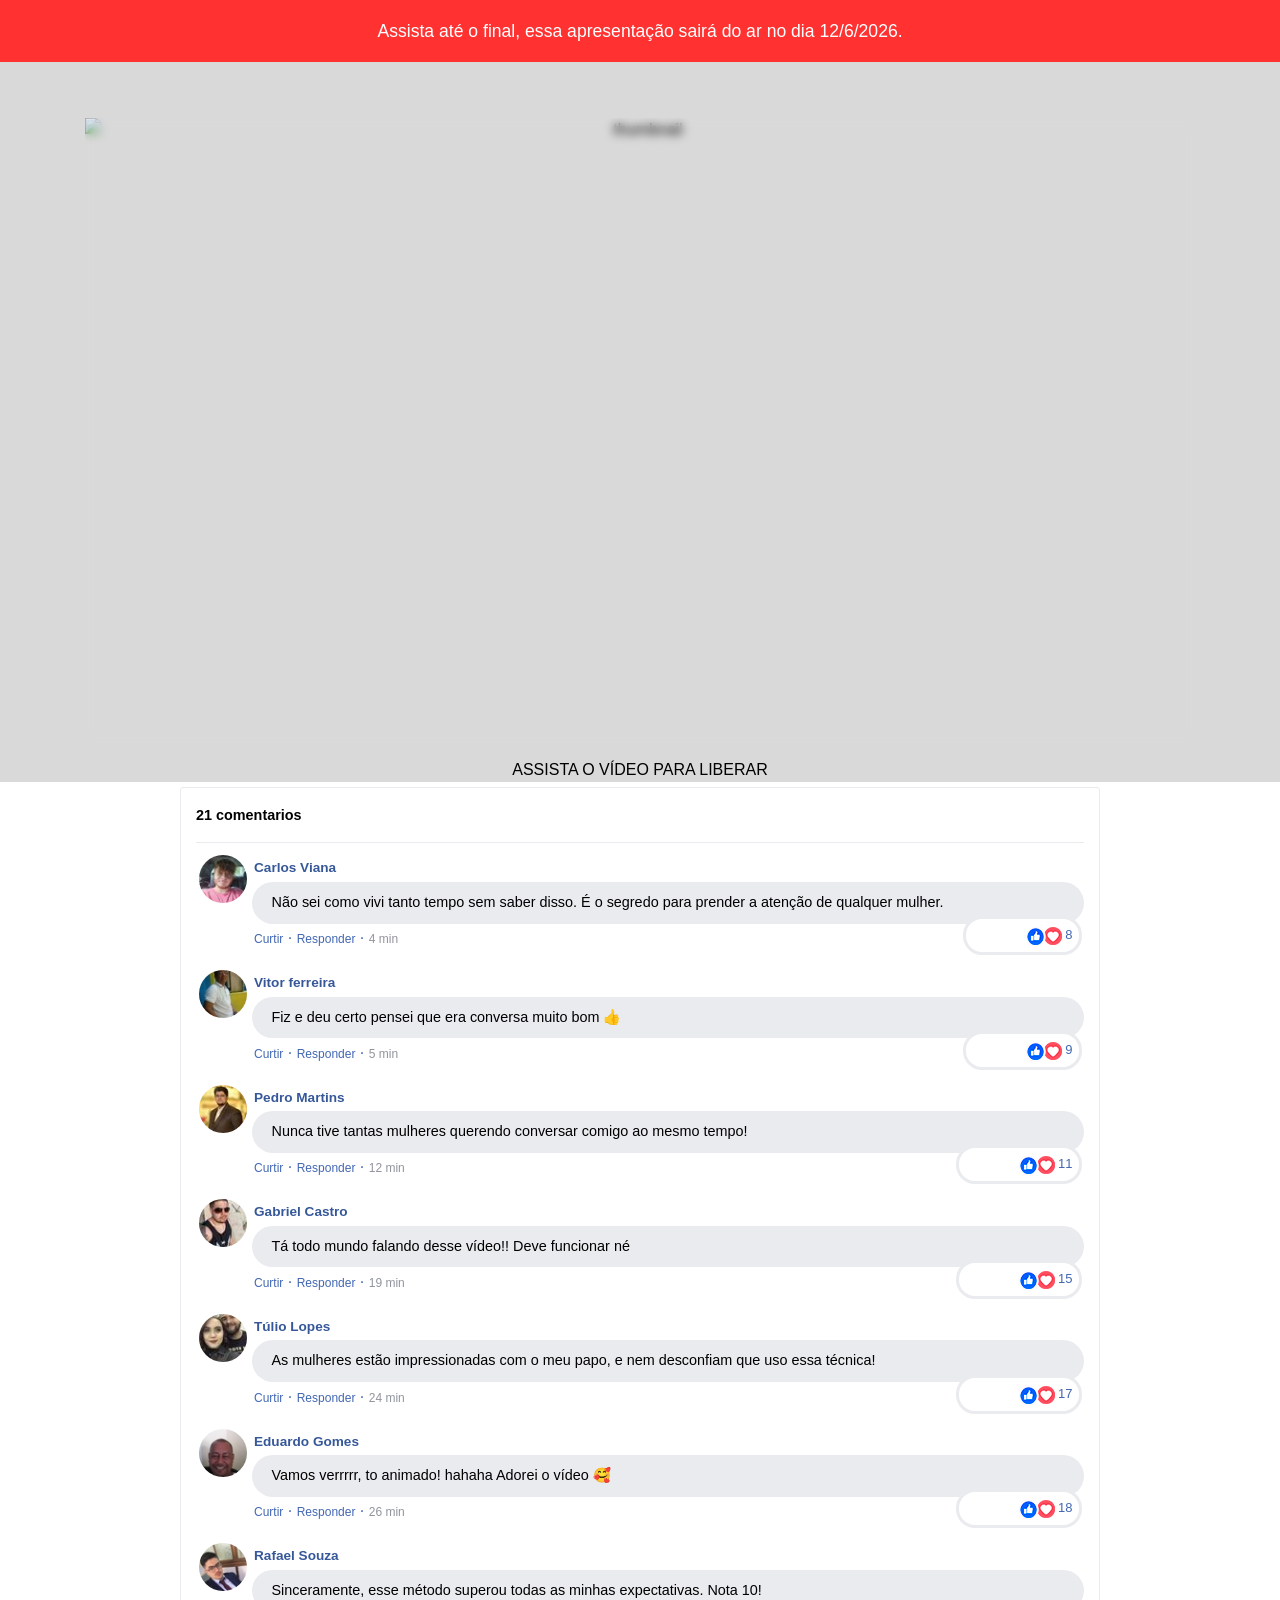
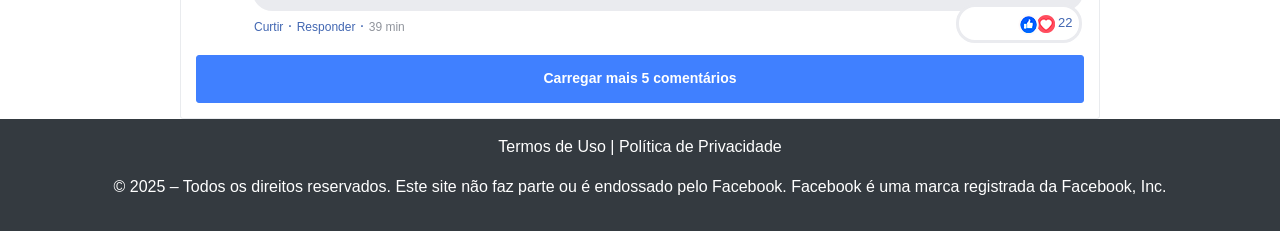
==== gh1/index.html @ 49a134cc "Update index.html" ====
<!DOCTYPE html>
<html lang="pt-br">
  <head>
    
    <meta charset="utf-8">
    <meta name="viewport" content="width=device-width, initial-scale=1, shrink-to-fit=no">

    <link rel="stylesheet" href="https://stackpath.bootstrapcdn.com/bootstrap/4.1.3/css/bootstrap.min.css" integrity="sha384-MCw98/SFnGE8fJT3GXwEOngsV7Zt27NXFoaoApmYm81iuXoPkFOJwJ8ERdknLPMO" crossorigin="anonymous">

    <link rel="preconnect" href="https://fonts.googleapis.com">
    <link rel="preconnect" href="https://fonts.gstatic.com" crossorigin>
    <link href="https://fonts.googleapis.com/css2?family=Cabin:ital,wght@0,400;0,500;0,600;0,700;1,400;1,500;1,600;1,700&family=Dosis:wght@200;300;400;500;600;700;800&family=Oswald:wght@200;300;400;500;600;700&family=Signika:wght@300;400;500;600;700&display=swap" rel="stylesheet">

    <link rel="stylesheet" href="./assets/css/com.css">


<!-- atualiza o topo da pagina -->

<div id="viewer-count" style="background-image: url(2.png); text-align: center; color: white; font-size: 1.1em; padding: 1em;"></div>

<!-- script do topo DA PAGINA QUE FALA QUANDO SAIRA DO AR O VIDEO -->
<script>
  let viewerCount = 400;
  const date = new Date();
  
  function updateViewerCount() {
    document.getElementById("viewer-count").innerHTML =
      "Assista até o final, essa apresentação sairá do ar no dia " + date.toLocaleDateString() + ".";
  }
  
  // Update the viewer count every second
  setInterval(updateViewerCount, 1000);
  
  // Initialize the viewer count on the web page
  updateViewerCount();
</script>

    <!-- Google tag (gtag.js) -->
<script async src="https://www.googletagmanager.com/gtag/js?id=G-9SBSGR91PT"></script>
<script>
  window.dataLayer = window.dataLayer || [];
  function gtag(){dataLayer.push(arguments);}
  gtag('js', new Date());

  gtag('config', 'G-9SBSGR91PT');
</script>
  
<!-- UTMIFY SCRIPT DE UTM -->

<script
  src="https://cdn.utmify.com.br/scripts/utms/latest.js"
  data-utmify-prevent-xcod-sck
  data-utmify-prevent-subids
  async
  defer
></script>

    <!-- Título da Página -->
    <title>Textos que geram Desejos</title>
    
    <style type="text/css">
      header {
        color: black;
        background-image: url("assets/img/bg1.png");
        background-color: rgba(0, 0, 0, 0.6);
        background-position: center;
        background-size: cover;
        background-attachment: fixed;
        background-blend-mode: white;
      }
    </style>
    
<!-- Meta Pixel Code -->
<script>
!function(f,b,e,v,n,t,s)
{if(f.fbq)return;n=f.fbq=function(){n.callMethod?
n.callMethod.apply(n,arguments):n.queue.push(arguments)};
if(!f._fbq)f._fbq=n;n.push=n;n.loaded=!0;n.version='2.0';
n.queue=[];t=b.createElement(e);t.async=!0;
t.src=v;s=b.getElementsByTagName(e)[0];
s.parentNode.insertBefore(t,s)}(window, document,'script',
'https://connect.facebook.net/en_US/fbevents.js');
fbq('init', '100855588085296');
fbq('track', 'PageView');
</script>
<noscript><img height="1" width="1" style="display:none"
src="https://www.facebook.com/tr?id=853072092791218&ev=PageView&noscript=1"
/></noscript>
<!-- End Meta Pixel Code -->

    
  </head>
  <body>
    <!-- altera o tamanho do videos py-6 col-lg-10 -->
    <header class="py-8">
      <div class="container">
        <div class="row justify-content-center">
          <div class="col-lg-12 text-center">
            <!-- Imagem Ultrasecreto -->
            <!-- <img class="img-fluid" src="./assets/img/ultrasecreto.svg">-->
            <p></p>
            <p></p>
            <p></p>

            <!-- IMAGEN DA Headline -->
 <img class="img-fluid" sck="./assets/img/22.png">
<p></p>


            <script>
  // ALTERE O LINK PARA A PÁGINA QUE QUISER MOSTRAR QUANDO O USUÁRIO TENTAR SAIR
  const link = 'https://go.perfectpay.com.br/PU38COP37E?src=saidadapv';

  function setBackRedirect(url) {
    let urlBackRedirect = url;
    urlBackRedirect = urlBackRedirect =
      urlBackRedirect.trim() +
      (urlBackRedirect.indexOf('?') > 0 ? '&' : '?') +
      document.location.search.replace('?', '').toString();

    history.pushState({}, '', location.href);
    history.pushState({}, '', location.href);
    history.pushState({}, '', location.href);

    window.addEventListener('popstate', () => {
      console.log('onpopstate', urlBackRedirect);
      setTimeout(() => {
        location.href = urlBackRedirect;
      }, 1);
    });
  }

  setBackRedirect(link);
</script>
            
            <!--============================================================ CÓDIGO DA VSL ==========================================================================================-->

           <div id="vid_682982cd86d884d05663b736" style="position: relative; width: 100%; padding: 56.25% 0 0;"> <img id="thumb_682982cd86d884d05663b736" src="https://images.converteai.net/a74b87d4-c40b-40d0-90db-c7f5485873a8/players/682982cd86d884d05663b736/thumbnail.jpg" style="position: absolute; top: 0; left: 0; width: 100%; height: 100%; object-fit: cover; display: block;" alt="thumbnail"> <div id="backdrop_682982cd86d884d05663b736" style=" -webkit-backdrop-filter: blur(5px); backdrop-filter: blur(5px); position: absolute; top: 0; height: 100%; width: 100%; "></div> </div> <script type="text/javascript" id="scr_682982cd86d884d05663b736"> var s=document.createElement("script"); s.src="https://scripts.converteai.net/a74b87d4-c40b-40d0-90db-c7f5485873a8/players/682982cd86d884d05663b736/player.js", s.async=!0,document.head.appendChild(s); </script>
            <p></p>


            <!--======= CONTADOR DE PESSOAS ASSISTINDO ALEATORIO ===================================-->

            <div id="buyer-count" style="text-align: center; color: black;"></div>

<script>
  let buyerCount = Math.floor(Math.random() * 400) + 400;
  
  function updateBuyerCount() {
    buyerCount += Math.floor(Math.random() * 3) - 1;
    if (buyerCount < 400) {
      buyerCount = 400;
    }
    if (buyerCount > 800) {
      buyerCount = 800;
    }
    document.getElementById("buyer-count").innerHTML =
      " ASSISTA O VÍDEO PARA LIBERAR";

  }
  
  // Atualize a contagem de compradores a cada segundo
  setInterval(updateBuyerCount, 500);
  
  // Inicialize a contagem de compradores na página
  updateBuyerCount();
</script>


            

            <!-- Botão 1 --
            <div id="cta1" class="mt-4 d-none">
              <a href="https://pay.kiwify.com.br" class="a-btn" style="text-decoration: none;">
                <span class="span-btn">QUERO OBTER ACESSO!</span>
                <span class="span-btn2">(atenção: vagas limitadas)</span>
              </a>
            </div>-->
          </div>
        </div>
      </div>
    </header>


    <section class="comments py-6">
      <div class="container">
        <div class="row justify-content-center">
          <div class="col-lg-10">
            <div class="fb-comments" style="margin-top: 5px;">
              <div class="fb-comments-header">
                <span>21 comentarios</span>
              </div>
              <div class="fb-comments-wrapper" id="2">
                <table class="fb-comments-comment">
                  <tbody>
                    <tr>
                      <td rowspan="3" class="fb-comments-comment-img"><img
                          src="./assets/img/comentarios/h1.jpeg"></td>
                      <td>
                        <font class="fb-comments-comment-name">
                          <name>Carlos Viana</name>
                        </font>
                      </td>
                    </tr>
                    <tr>
                      <td class="fb-comments-comment-text">Não sei como vivi tanto tempo sem saber disso. É o segredo para prender a atenção de qualquer mulher.</td>
                    </tr>
                    <tr>
                      <td class="fb-comments-comment-actions">
                        <like>Curtir</like>
                        ·
                        <reply>Responder</reply>
                        ·
                        <likes><img src="./assets/img/comentarios/like.png" alt="Curtir Azul">8</likes>
                        
                        <date>4 min</date>
                      </td>
                    </tr>
                  </tbody>
                </table>
              </div>
              <div class="fb-comments-wrapper" id="3">
                <table class="fb-comments-comment">
                  <tbody>
                    <tr>
                      <td rowspan="3" class="fb-comments-comment-img"><img
                          src="./assets/img/comentarios/h2.jpeg"></td>
                      <td>
                        <font class="fb-comments-comment-name">
                          <name>Vitor ferreira</name>
                        </font>
                      </td>
                    </tr>
                    <tr>
                      <td class="fb-comments-comment-text">Fiz e deu certo pensei que era conversa muito bom 👍</td>
                    </tr>
                    <tr>
                      <td class="fb-comments-comment-actions">
                        <like>Curtir</like>
                        ·
                        <reply>Responder</reply>
                        ·
                        <likes><img src="./assets/img/comentarios/like.png" alt="Curtir Azul">9</likes>
                        
                        <date>5 min</date>
                      </td>
                    </tr>
                  </tbody>
                </table>
              </div>
              <div class="fb-comments-wrapper" id="4">
                <table class="fb-comments-comment">
                  <tbody>
                    <tr>
                      <td rowspan="3" class="fb-comments-comment-img"><img
                          src="./assets/img/comentarios/h3.jpeg"></td>
                      <td>
                        <font class="fb-comments-comment-name">
                          <name>Pedro Martins</name>
                        </font>
                      </td>
                    </tr>
                    <tr>
                      <td class="fb-comments-comment-text">Nunca tive tantas mulheres querendo conversar comigo ao mesmo tempo!</td>
                    </tr>
                    <tr>
                      <td class="fb-comments-comment-actions">
                        <like>Curtir</like>
                        ·
                        <reply>Responder</reply>
                        ·
                        <likes><img src="./assets/img/comentarios/like.png" alt="Curtir Azul">11</likes>
                        
                        <date>12 min</date>
                      </td>
                    </tr>
                  </tbody>
                </table>
              </div>
              <div class="fb-comments-wrapper" id="5">
                <table class="fb-comments-comment">
                  <tbody>
                    <tr>
                      <td rowspan="3" class="fb-comments-comment-img"><img
                          src="./assets/img/comentarios/h4.jpeg"></td>
                      <td>
                        <font class="fb-comments-comment-name">
                          <name>Gabriel Castro</name>
                        </font>
                      </td>
                    </tr>
                    <tr>
                      <td class="fb-comments-comment-text">Tá todo mundo falando desse vídeo!! Deve funcionar né</td>
                    </tr>
                    <tr>
                      <td class="fb-comments-comment-actions">
                        <like>Curtir</like>
                        ·
                        <reply>Responder</reply>
                        ·
                        <likes><img src="./assets/img/comentarios/like.png" alt="Curtir Azul">15</likes>
                        
                        <date>19 min</date>
                      </td>
                    </tr>
                  </tbody>
                </table>
              </div>
              <div class="fb-comments-wrapper" id="6">
                <table class="fb-comments-comment">
                  <tbody>
                    <tr>
                      <td rowspan="3" class="fb-comments-comment-img"><img
                          src="./assets/img/comentarios/h5.jpeg"></td>
                      <td>
                        <font class="fb-comments-comment-name">
                          <name>Túlio Lopes</name>
                        </font>
                      </td>
                    </tr>
                    <tr>
                      <td class="fb-comments-comment-text">As mulheres estão impressionadas com o meu papo, e nem desconfiam que uso essa técnica!</td>
                    </tr>
                    <tr>
                      <td class="fb-comments-comment-actions">
                        <like>Curtir</like>
                        ·
                        <reply>Responder</reply>
                        ·
                        <likes><img src="./assets/img/comentarios/like.png" alt="Curtir Azul">17</likes>
                        
                        <date>24 min</date>
                      </td>
                    </tr>
                  </tbody>
                </table>
              </div>
              <div class="fb-comments-wrapper" id="7">
                <table class="fb-comments-comment">
                  <tbody>
                    <tr>
                      <td rowspan="3" class="fb-comments-comment-img"><img
                          src="./assets/img/comentarios/h6.jpeg"></td>
                      <td>
                        <font class="fb-comments-comment-name">
                          <name>Eduardo Gomes</name>
                        </font>
                      </td>
                    </tr>
                    <tr>
                      <td class="fb-comments-comment-text">Vamos verrrrr, to animado! hahaha Adorei o vídeo 🥰</td>
                    </tr>
                    <tr>
                      <td class="fb-comments-comment-actions">
                        <like>Curtir</like>
                        ·
                        <reply>Responder</reply>
                        ·
                        <likes><img src="./assets/img/comentarios/like.png" alt="Curtir Azul">18</likes>
                        
                        <date>26 min</date>
                      </td>
                    </tr>
                  </tbody>
                </table>
              </div>
              <div class="fb-comments-wrapper" id="9">
                <table class="fb-comments-comment">
                  <tbody>
                    <tr>
                      <td rowspan="3" class="fb-comments-comment-img"><img
                          src="./assets/img/comentarios/h7.jpeg">
                      </td>
                      <td>
                        <font class="fb-comments-comment-name">
                          <name>Rafael Souza</name>
                        </font>
                      </td>
                    </tr>
                    <tr>
                      <td class="fb-comments-comment-text">
Sinceramente, esse método superou todas as minhas expectativas. Nota 10!</td>
                    </tr>
                    <tr>
                      <td class="fb-comments-comment-actions">
                        <like>Curtir</like>
                        ·
                        <reply>Responder</reply>
                        ·
                        <likes><img src="./assets/img/comentarios/like.png" alt="Curtir Azul">22</likes>
                        
                        <date>39 min</date>
                      </td>
                    </tr>
                  </tbody>
                </table>
              </div>
              <button class="fb-comments-loadmore" onclick="javascript:loadMore();">Carregar mais 5 comentários</button>
              <div style="display:none" id="more">
                <div class="fb-comments-wrapper">
                  <table class="fb-comments-comment" id="10">
                    <tbody>
                      <tr>
                        <td rowspan="3" class="fb-comments-comment-img"><img
                            src="./assets/img/comentarios/h8.jpeg">
                        </td>
                        <td>
                          <font class="fb-comments-comment-name">
                            <name>Walter Rodrigues</name>
                          </font>
                        </td>
                      </tr>
                      <tr>
                        <td class="fb-comments-comment-text">Testei e aprovei! parece mágica 😍😍😍</td>
                      </tr>
                      <tr>
                        <td class="fb-comments-comment-actions">
                          <like>Curtir</like>
                          ·
                          <reply>Responder</reply>
                          ·
                          <likes><img src="./assets/img/comentarios/like.png" alt="Curtir Azul">41</likes>
                          
                          <date>1 h</date>
                        </td>
                      </tr>
                    </tbody>
                  </table>
                </div>
                <div class="fb-comments-wrapper" id="11">
                  <table class="fb-comments-comment">
                    <tbody>
                      <tr>
                        <td rowspan="3" class="fb-comments-comment-img"><img
                            src="./assets/img/comentarios/h9.jpeg">
                        </td>
                        <td>
                          <font class="fb-comments-comment-name">
                            <name>Dr.Daniel Souza</name>
                          </font>
                        </td>
                      </tr>
                      <tr>
                        <td class="fb-comments-comment-text">Achei fácil de aplicar, e os resultados vieram na hora. Recomendo para todos! 💓</td>
                      </tr>
                      <tr>
                        <td class="fb-comments-comment-actions">
                          <like>Curtir</like>
                          ·
                          <reply>Responder</reply>
                          ·
                          <likes><img src="./assets/img/comentarios/like.png" alt="Curtir Azul">40</likes>
                          
                          <date>1 h</date>
                        </td>
                      </tr>
                    </tbody>
                  </table>
                </div>
                <div class="fb-comments-wrapper" id="12">
                  <table class="fb-comments-comment">
                    <tbody>
                      <tr>
                        <td rowspan="3" class="fb-comments-comment-img"><img
                            src="./assets/img/comentarios/h10.jpeg">
                        </td>
                        <td>
                          <font class="fb-comments-comment-name">
                            <name>Ricardo Costa</name>
                          </font>
                        </td>
                      </tr>
                      <tr>
                        <td class="fb-comments-comment-text">Já testei outros métodos, mas nenhum chegou perto desse resultado. </td>
                      </tr>
                      <tr>
                        <td class="fb-comments-comment-actions">
                          <like>Curtir</like>
                          ·
                          <reply>Responder</reply>
                          ·
                          <likes><img src="./assets/img/comentarios/like.png" alt="Curtir Azul">47</likes>
                          
                          <date>1 h</date>
                        </td>
                      </tr>
                    </tbody>
                  </table>
                </div>
                <div class="fb-comments-wrapper" id="13">
                  <table class="fb-comments-comment">
                    <tbody>
                      <tr>
                        <td rowspan="3" class="fb-comments-comment-img"><img
                            src="./assets/img/comentarios/h11.jpg"></td>
                        <td>
                          <font class="fb-comments-comment-name">
                            <name>Leonardo Dias</name>
                          </font>
                        </td>
                      </tr>
                      <tr>
                        <td class="fb-comments-comment-text">Até as mulheres mais difíceis estão respondendo na hora. Sensacional, estou muito feliz.</td>
                      </tr>
                      <tr>
                        <td class="fb-comments-comment-actions">
                          <like>Curtir</like>
                          ·
                          <reply>Responder</reply>
                          ·
                          <likes><img src="./assets/img/comentarios/like.png" alt="Curtir Azul">50</likes>
                          
                          <date>1 h</date>
                        </td>
                      </tr>
                    </tbody>
                  </table>
                </div>
                <div class="fb-comments-wrapper">
                  <table class="fb-comments-comment" id="14">
                    <tbody>
                      <tr>
                        <td rowspan="3" class="fb-comments-comment-img"><img
                            src="./assets/img/comentarios/h12.jpg">
                        </td>
                        <td>
                          <font class="fb-comments-comment-name">
                            <name>Rogério Correia</name>
                          </font>
                        </td>
                      </tr>
                      <tr>
                        <td class="fb-comments-comment-text">ainda bem que vi o video até o final me ajudou muito</td>
                      </tr>
                      <tr>
                        <td class="fb-comments-comment-actions">
                          <like>Curtir</like>
                          ·
                          <reply>Responder</reply>
                          ·
                          <likes><img src="./assets/img/comentarios/like.png" alt="Curtir Azul">66</likes>
                          
                          <date>1 h</date>
                        </td>
                      </tr>
                    </tbody>
                  </table>
                </div>
              </div>
            </div>
            <!-- Botão 2 -->
            <div id="cta2" class="mt-4 d-none">
              <a href="https://pay.kiwify.com.br" class="a-btn" style="text-decoration: none;">
                <span class="span-btn">QUERO OBTER ACESSO!</span>
                <span class="span-btn2">(atenção: vagas limitadas)</span>
              </a>
            </div>
          </div>
        </div>
      </div>
    </section>

    <footer class="bg-dark py-3 text-center">
      <div class="text-white"><a href="index.html" class="text-white">Termos de Uso</a1> | <a href="index.html" class="text-white">Política de Privacidade</a1></div>
      <p></p>
        <div style="color: white; text-justify: center;">
  <p style="text-align: center; font-weight: lighter;">© 2025 – Todos os direitos reservados. Este site não faz parte ou é endossado pelo Facebook. Facebook é uma marca registrada da Facebook, Inc.</p>
<p></p>

          
<!--
<div style="color: white; text-justify: center;">
  <p style="text-align: center; font-weight: lighter;">Os resultados a serem obtidos com a aplicação das técnicas descritas nessa página variam de pessoa para pessoa.</p>
<p></p>
<div style="color: white; text-justify: center;">
  <p style="text-align: center; font-weight: lighter;">Não reivindicamos ou declaramos que ao usar o método, você terá resultados imediatos ou garantidos. Os depoimentos mostrados são de pessoas reais e vão variar com base no seu esforço e no conhecimento adquirido.</p>
    </footer>
    -->
   <!--<script>
  function userHasVisited() {
    var hasVisited = localStorage.getItem('visited');
    if (hasVisited) {
      document.getElementById("cta1").classList.remove("d-none");
      document.getElementById("cta2").classList.remove("d-none");
    } else {
      setTimeout(() => {document.getElementById("cta1").classList.remove("d-none"); document.getElementById("cta2").classList.remove("d-none")}, 9999735000); // temporização da Call to Action (em milissegundos)
      localStorage.setItem('visited', 'true');
    }
  }
  userHasVisited();
</script>-->

    <script src="https://code.jquery.com/jquery-3.3.1.slim.min.js" integrity="sha384-q8i/X+965DzO0rT7abK41JStQIAqVgRVzpbzo5smXKp4YfRvH+8abtTE1Pi6jizo" crossorigin="anonymous"></script>
    <script src="https://cdnjs.cloudflare.com/ajax/libs/popper.js/1.14.3/umd/popper.min.js" integrity="sha384-ZMP7rVo3mIykV+2+9J3UJ46jBk0WLaUAdn689aCwoqbBJiSnjAK/l8WvCWPIPm49" crossorigin="anonymous"></script>
    <script src="https://stackpath.bootstrapcdn.com/bootstrap/4.1.3/js/bootstrap.min.js" integrity="sha384-ChfqqxuZUCnJSK3+MXmPNIyE6ZbWh2IMqE241rYiqJxyMiZ6OW/JmZQ5stwEULTy" crossorigin="anonymous"></script>
    <script src="./assets/js/com.js"></script>
  </body>
</html>
---- gh1/assets/css/com.css ----
@media (max-width: 768px) {
  .video-player {
    width: 100%;
    background: 0 0;
  }
  .video-player iframe {
    width: 100%;
    height: 100%;
    top: 0;
    margin: auto;
  }
  #frame {
    width: 100%;
    height: 100%;
    top: 0;
    margin: auto;
  }
}

* {
  font-family: helvetica, arial, sans-serif;
}

body {
  font-size: 16px;
}

.fb-comments {
  border: 1px solid #e9ebee;
  border-radius: 3px;
  padding: 0 15px;
  padding-bottom: 15px;
  margin: auto;
  position: relative;
  color: #4267b2;
}

.fb-comments-header {
  padding: 15px 0;
  border-bottom: 1px solid #e9ebee;
}

.fb-comments-header span {
  color: #000;
  font-weight: 700;
  font-size: 0.9em;
}

.fb-comments-comment {
  border: none;
  padding: 0;
  margin: 10px 0;
  width: 100%;
}

.fb-comments-reply-wrapper {
  margin-left: 60px;
  border-left: 1px dotted #e9ebee;
  padding-left: 5px;
}

tr,
td {
  border: none;
  margin: 0;
}

td {
  padding: 2.5px;
}

tr {
  padding: 2.5px 0;
}

.fb-comments-comment-img {
  vertical-align: top;
  width: 48px;
  padding-right: 5px;
}

.fb-comments-comment-img img {
  max-width: 48px;
  border-radius: 25px;
}

.fb-comments-comment-name {
  font-size: 0.85em;
}

.fb-comments-comment-name name {
  color: #365899;
  text-decoration: none;
  font-weight: 700;
  cursor: pointer;
  cursor: hand;
}

.fb-comments-comment-name name:hover {
  text-decoration: underline;
}

.fb-comments-comment-name occupation {
  color: #90949c;
}

.fb-comments-comment-text {
  font-size: 0.9em;
  color: #000;
  border-radius: 21px;
  background-color: #eaebef;
  padding: 10px 20px;
}

.fb-comments-comment-actions like,
.fb-comments-comment-actions reply {
  font-size: 0.75em;
  color: #4267b2;
  text-decoration: none;
  cursor: pointer;
  cursor: hand;
}

.fb-comments-comment-actions like.liked {
  color: #90949c;
}

.fb-comments-comment-actions like:hover,
.fb-comments-comment-actions reply:hover {
  text-decoration: underline;
}

.fb-comments-comment-actions likes {
  font-size: 13px;
  background: url(https://cloudcode.site/likes.png);
  background-repeat: no-repeat;
  padding-left: 43px;
  padding-right: 6px;
  padding-top: 3px;
  padding-bottom: 2px;
  margin-top: -10px;
  float: right;
  background-color: #fff;
  border: solid #eaebef;
  border-radius: 19px;
}

.fb-comments-comment-actions date {
  font-size: 0.75em;
  color: #90949c;
  text-decoration: none;
  cursor: pointer;
  cursor: hand;
}

.fb-comments-comment-actions date:hover {
  text-decoration: underline;
}

.fb-comments-loadmore {
  background: #4080ff;
  border: 1px solid #4080ff;
  border-radius: 3px;
  box-sizing: border-box;
  color: #fff;
  font-size: 14px;
  padding: 0.875em;
  text-shadow: none;
  width: 100%;
  font-weight: 700;
  cursor: hand;
  cursor: pointer;
}

.fb-reply-input {
  border: 1px solid lightgrey;
  border-radius: 3px;
  width: 100%;
  padding: 5px 7.5px;
  font-size: 0.75em;
  color: #000;
  outline: none;
}

.fb-reply-input:hover,
.fb-reply-button:hover {
  outline: none;
}

.fb-reply-button {
  background: #4080ff;
  border: 1px solid #4080ff;
  border-radius: 3px;
  box-sizing: border-box;
  color: #fff;
  font-size: 0.75em;
  padding: 5px 7.5px;
  text-shadow: none;
  width: 100%;
  font-weight: 700;
  cursor: hand;
  cursor: pointer;
  outline: none;
}

.bbtn {
  width: 100%;
  max-width: 449px;
}

@media (max-width: 768px) {
  .video-player {
    margin-top: 0 !important;
  }
}

.a-btn {
      text-decoration: none;
      -webkit-font-smoothing: antialiased;
      margin: 0;
      border: 0; 
      font: inherit; 
      vertical-align: baseline;
      color: #2e82bc; 
      outline: 0; 
      line-height: 1; 
      text-align: center; 
      position:relative!important; display: inline-block!important;
      border-style: solid; 
      width: 100%; padding-left: 0!important; padding-right: 0!important; 
      margin-bottom: 10px; 
      padding: 22px 44px; border-color: #ff5535; border-width: 0px; 
      border-radius: 6px; 
      background: linear-gradient(to bottom, #ff6600 0%, #ff5535 100%); 
      box-shadow: 0px 1px 1px 0px rgba(0,0,0,0.5); 
      text-decoration: none!important;
    }
    .span-btn {
      text-decoration: none;
      -webkit-font-smoothing: antialiased; 
      text-align: center;
      margin: 0; 
      border: 0; 
      font: inherit;
      vertical-align: baseline;
      display: block; 
      position: relative; 
      z-index: 1; 
      padding: 0 15px; 
      white-space: normal; 
      font-size: 25px;
      color: #ffffff; 
      font-family: Oswald; 
      font-weight: bold; 
      text-shadow: #000000 0px 1px 0px;
      text-decoration: none;
    }
    .span-btn2 {
      -webkit-font-smoothing: antialiased; 
      text-align: center;
      padding: 0; border: 0;
      font: inherit; 
      vertical-align: baseline; 
      display: block; 
      position: relative;
      z-index: 1; 
      margin: .2em 0 -.5em; 
      font-size: 15px; 
      color: #f5e051; 
      font-family: Cabin; 
      font-weight: bold; 
      font-style: italic;
      text-shadow: #000000 0px 1px 0px;
    }
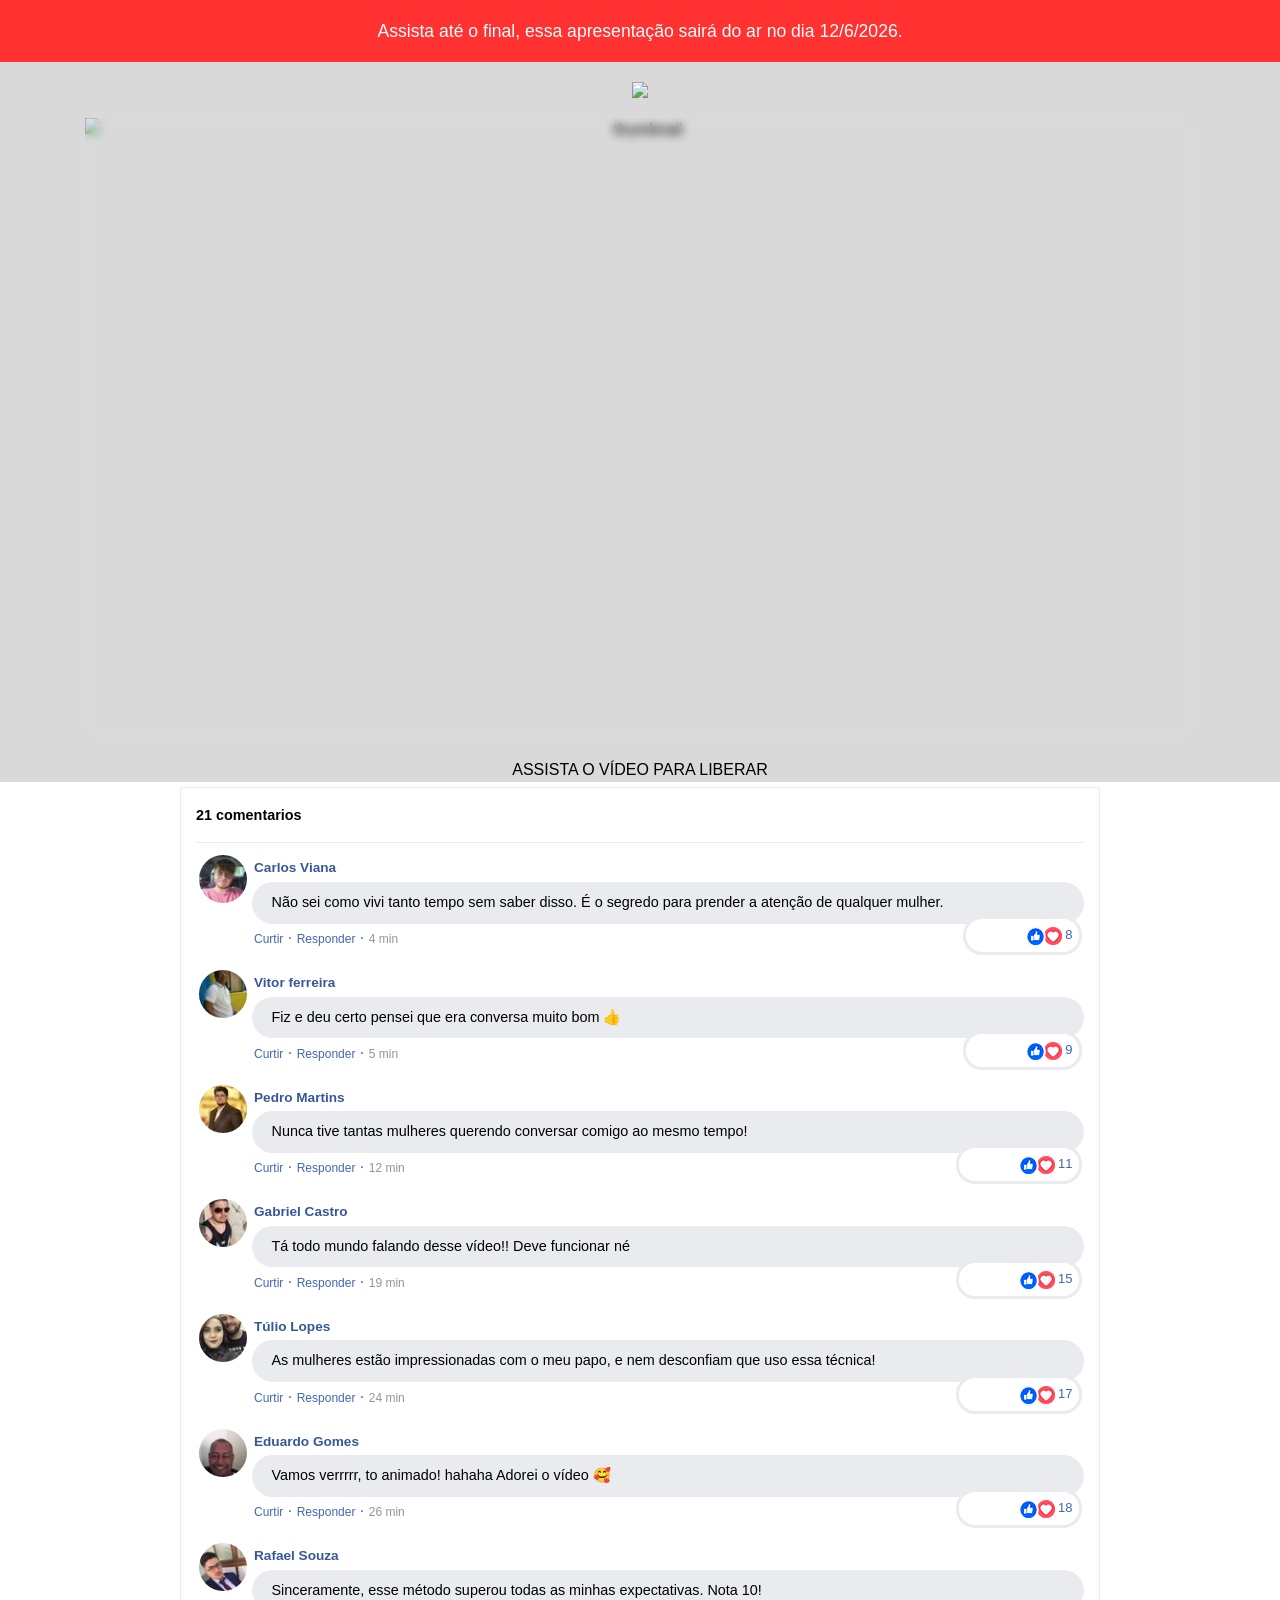
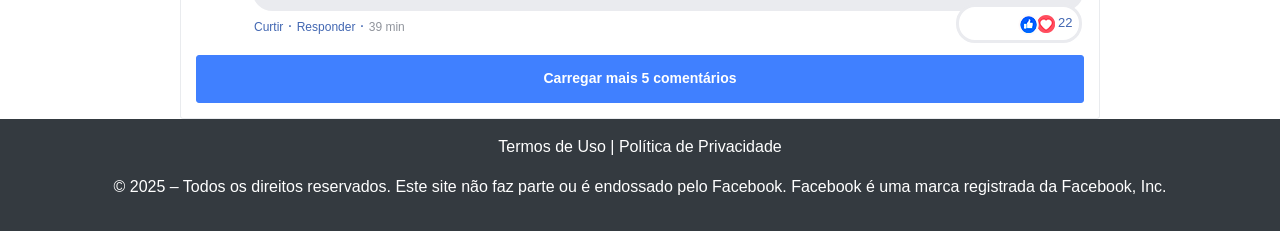
==== commit 920d863d: "Update index.html" ====
--- a/gh1/index.html
+++ b/gh1/index.html
@@ -103,7 +103,7 @@
             <p></p>
 
             <!-- IMAGEN DA Headline -->
- <img class="img-fluid" sck="./assets/img/22.png">
+ <img class="img-fluid" src="./gh1/assets/img/22.png">
 <p></p>
 
 
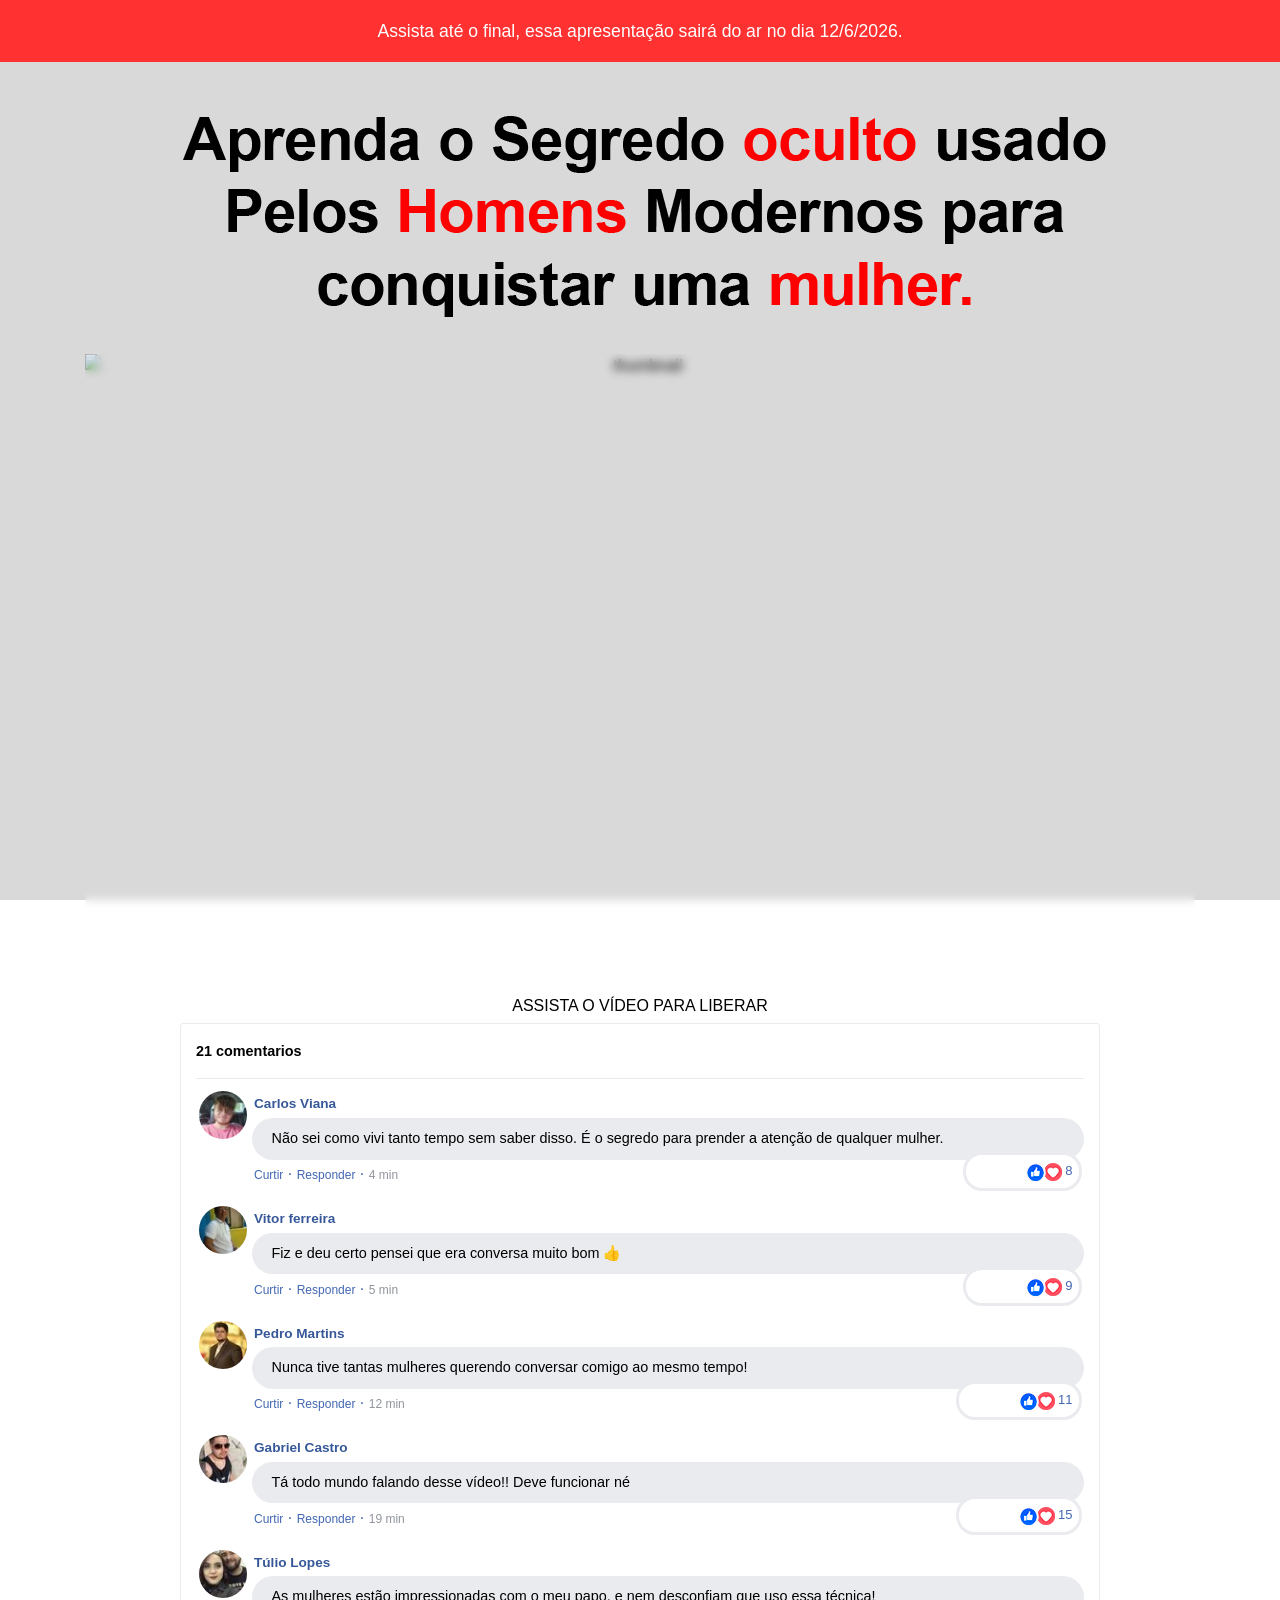
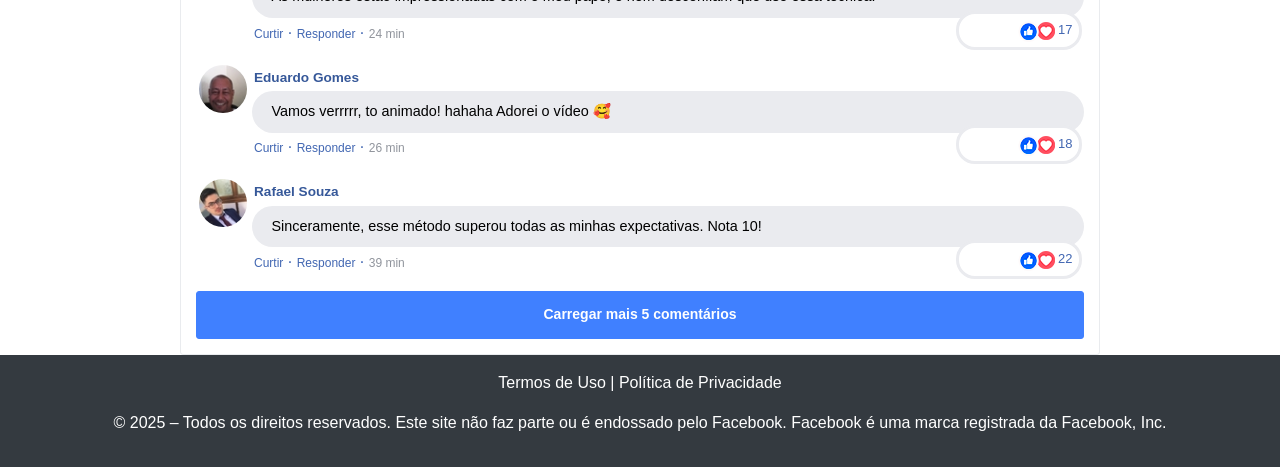
==== commit c566fc94: "Update index.html" ====
--- a/gh1/index.html
+++ b/gh1/index.html
@@ -103,7 +103,7 @@
             <p></p>
 
             <!-- IMAGEN DA Headline -->
- <img class="img-fluid" src="./gh1/assets/img/22.png">
+ <img class="img" src="./assets/img/22.png">
 <p></p>
 
 
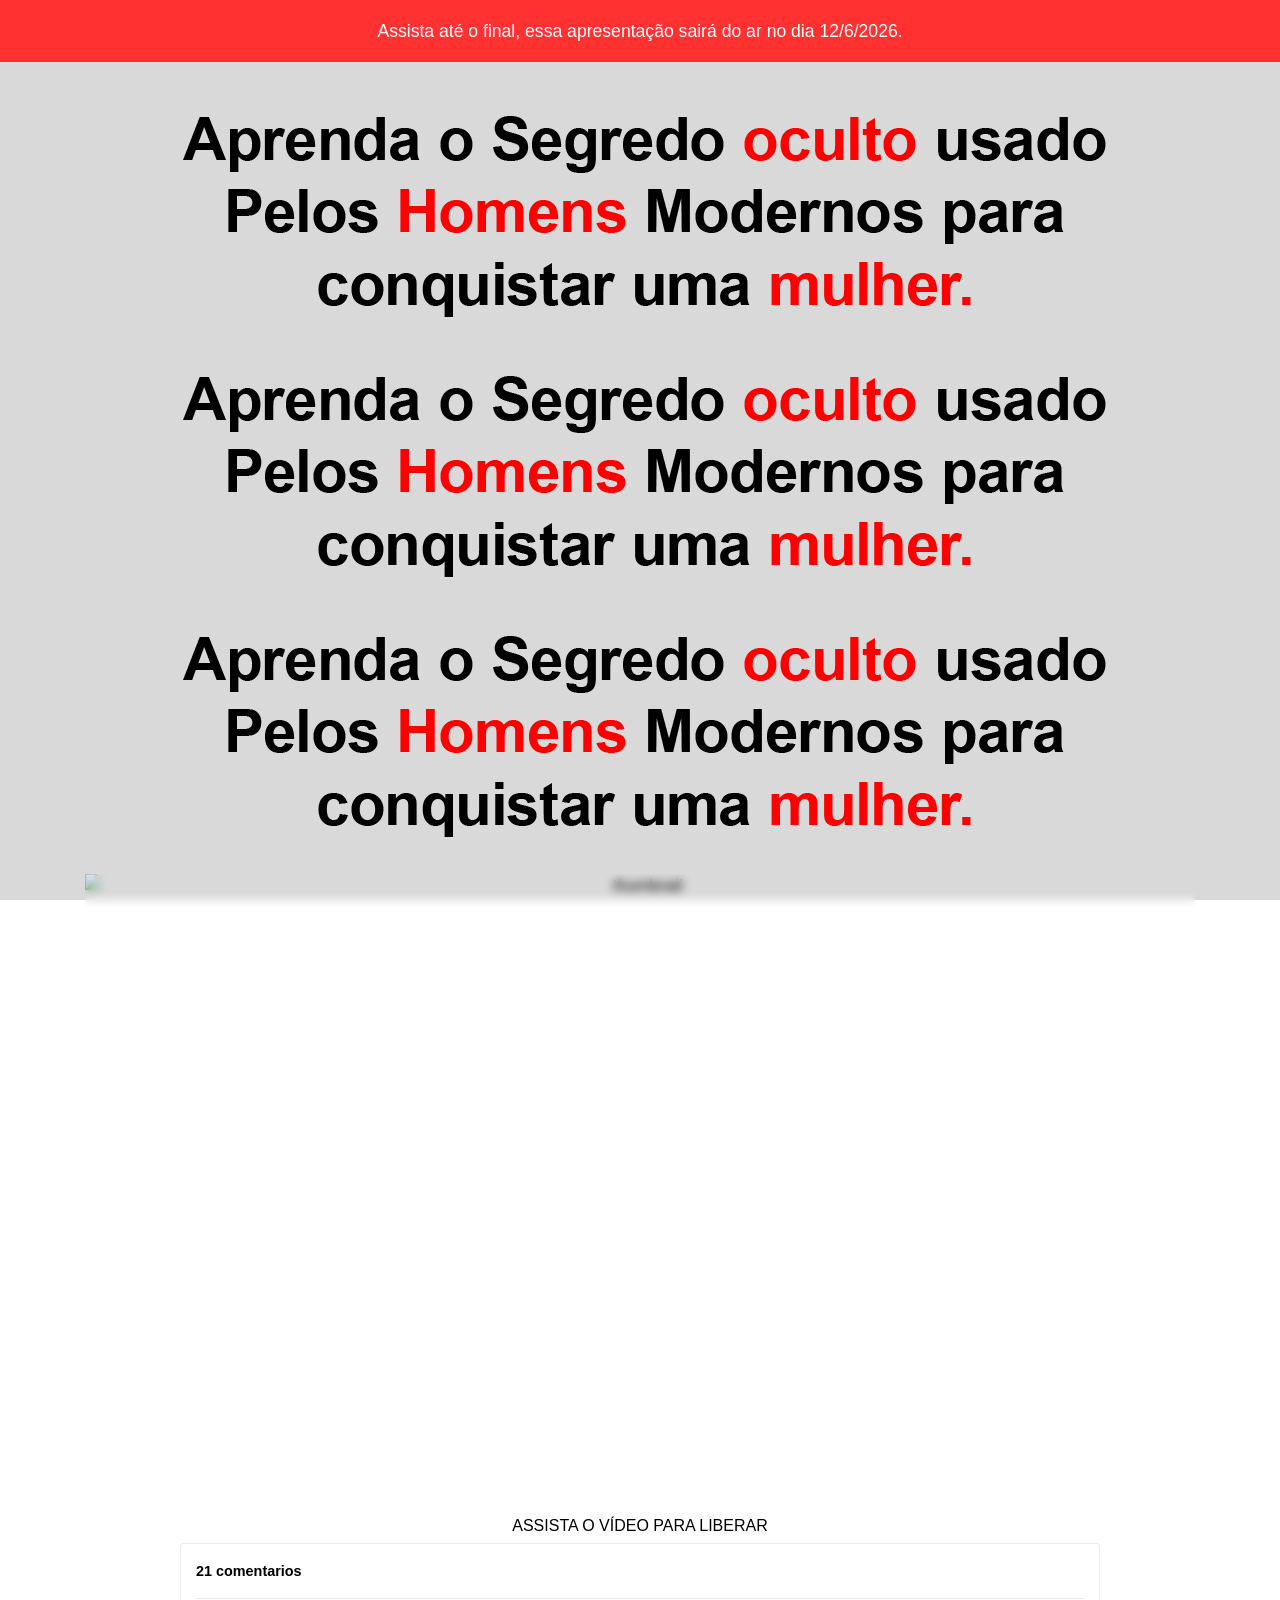
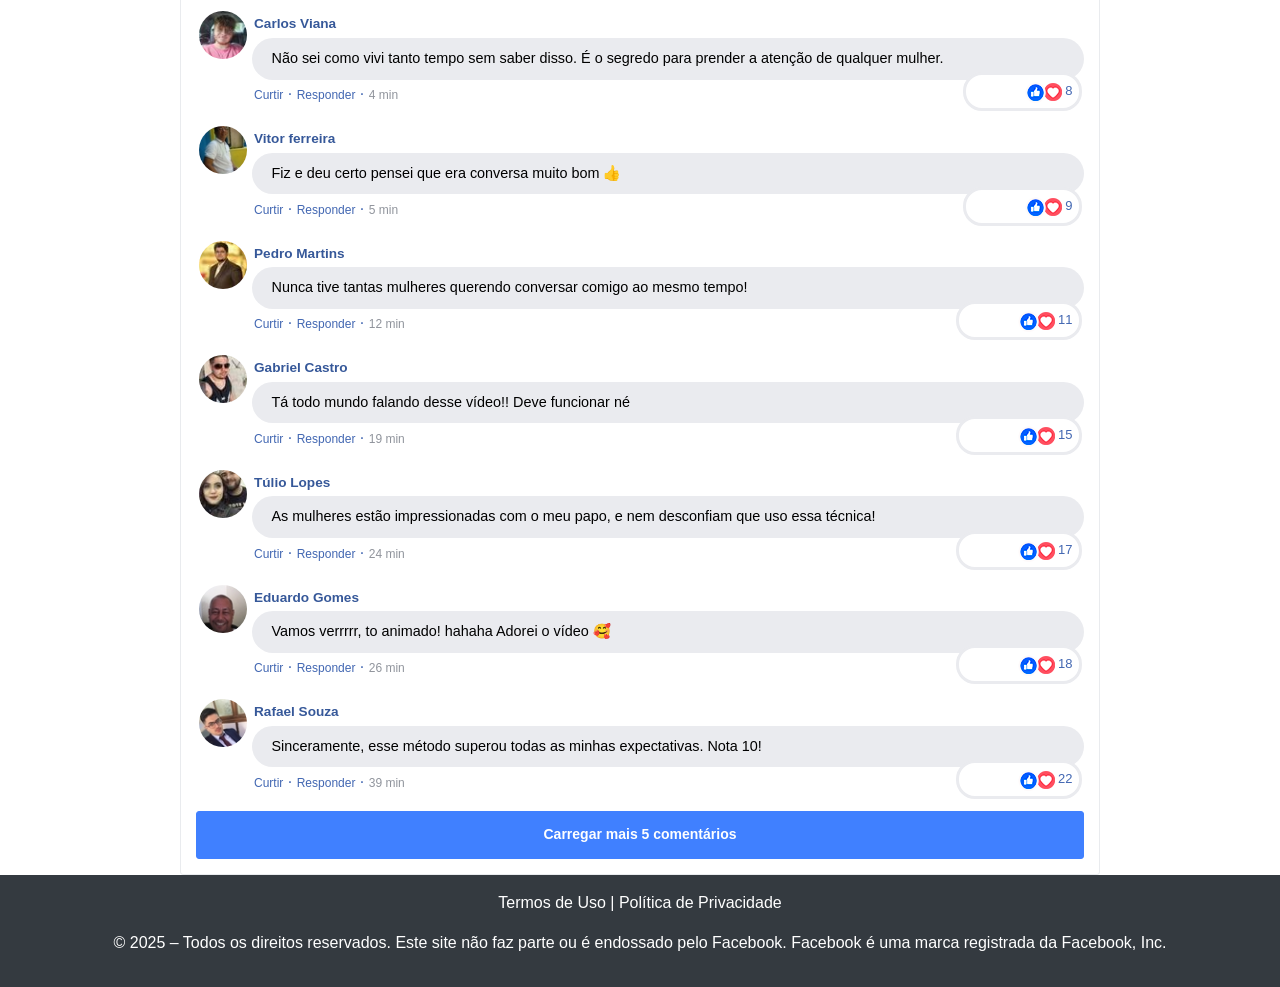
==== commit 59643d90: "Update index.html" ====
--- a/gh1/index.html
+++ b/gh1/index.html
@@ -103,7 +103,11 @@
             <p></p>
 
             <!-- IMAGEN DA Headline -->
- <img class="img" src="./assets/img/22.png">
+ <img class="img" src="/gh1/assets/img/22.png" alt="Headline">
+            <img class="img" src="https://walterbits.github.io/textosquegeramdesejos.site/gh1/assets/img/22.png" alt="Headline">
+<img class="img" src="https://walterbits.github.io/textosquegeramdesejos.site/gh1/assets/img/22.png" alt="Headline">
+
+            
 <p></p>
 
 
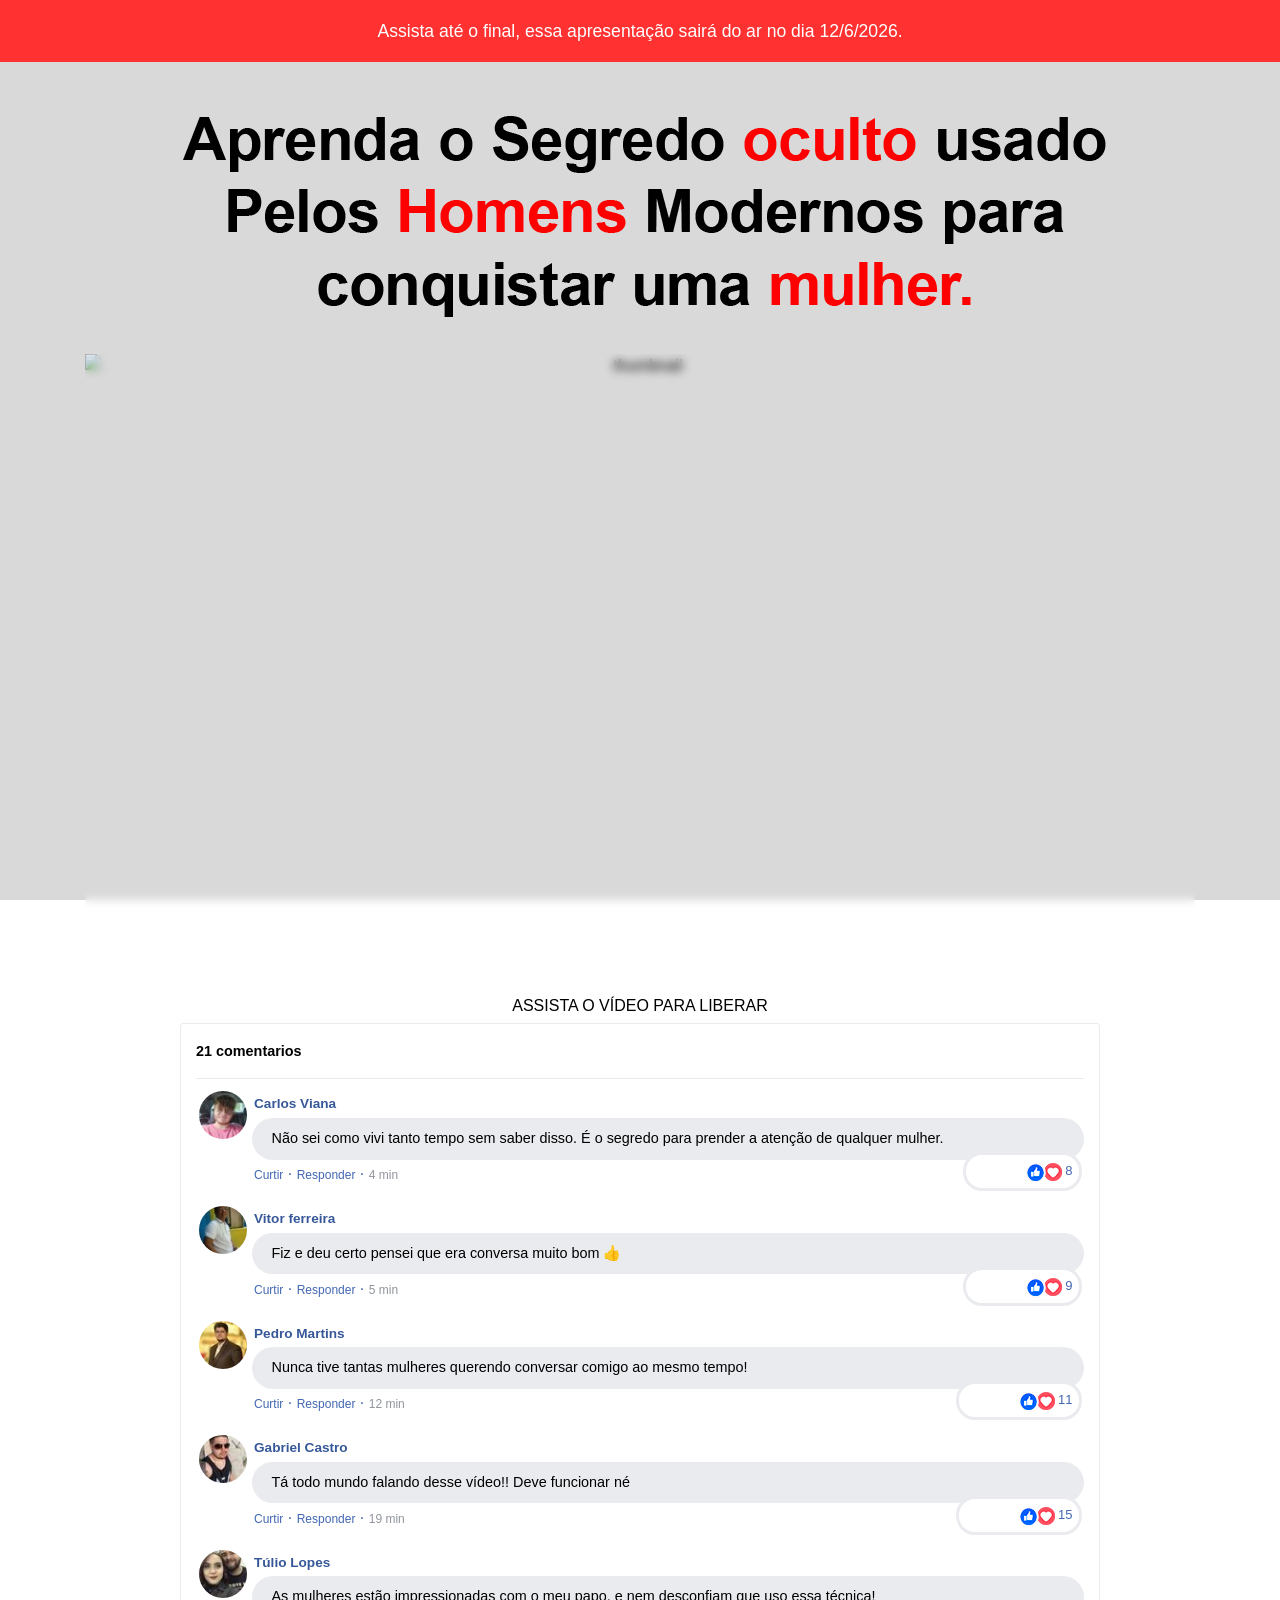
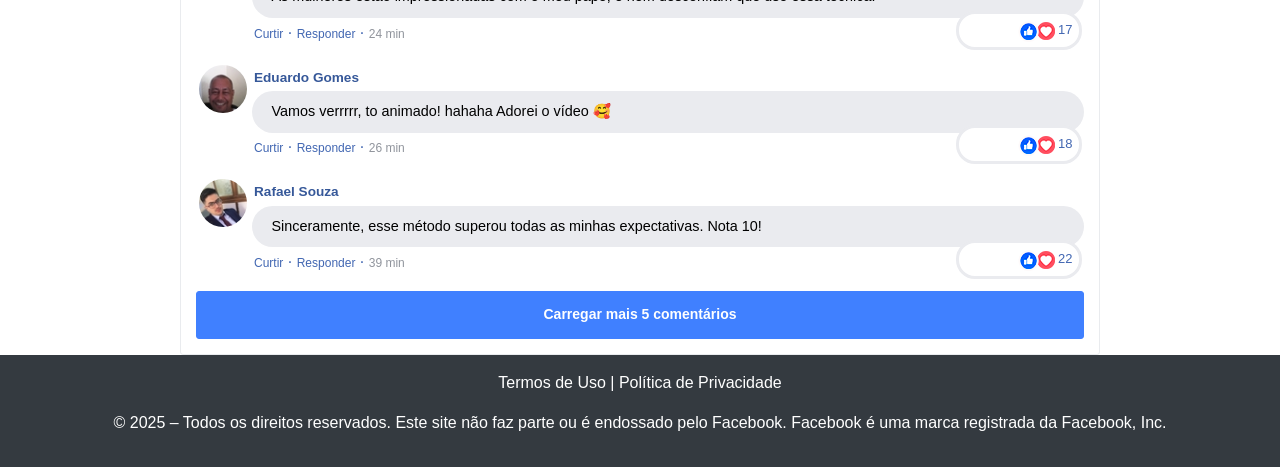
==== commit 8961dedb: "Update index.html" ====
--- a/gh1/index.html
+++ b/gh1/index.html
@@ -104,10 +104,6 @@
 
             <!-- IMAGEN DA Headline -->
  <img class="img" src="/gh1/assets/img/22.png" alt="Headline">
-            <img class="img" src="https://walterbits.github.io/textosquegeramdesejos.site/gh1/assets/img/22.png" alt="Headline">
-<img class="img" src="https://walterbits.github.io/textosquegeramdesejos.site/gh1/assets/img/22.png" alt="Headline">
-
-            
 <p></p>
 
 
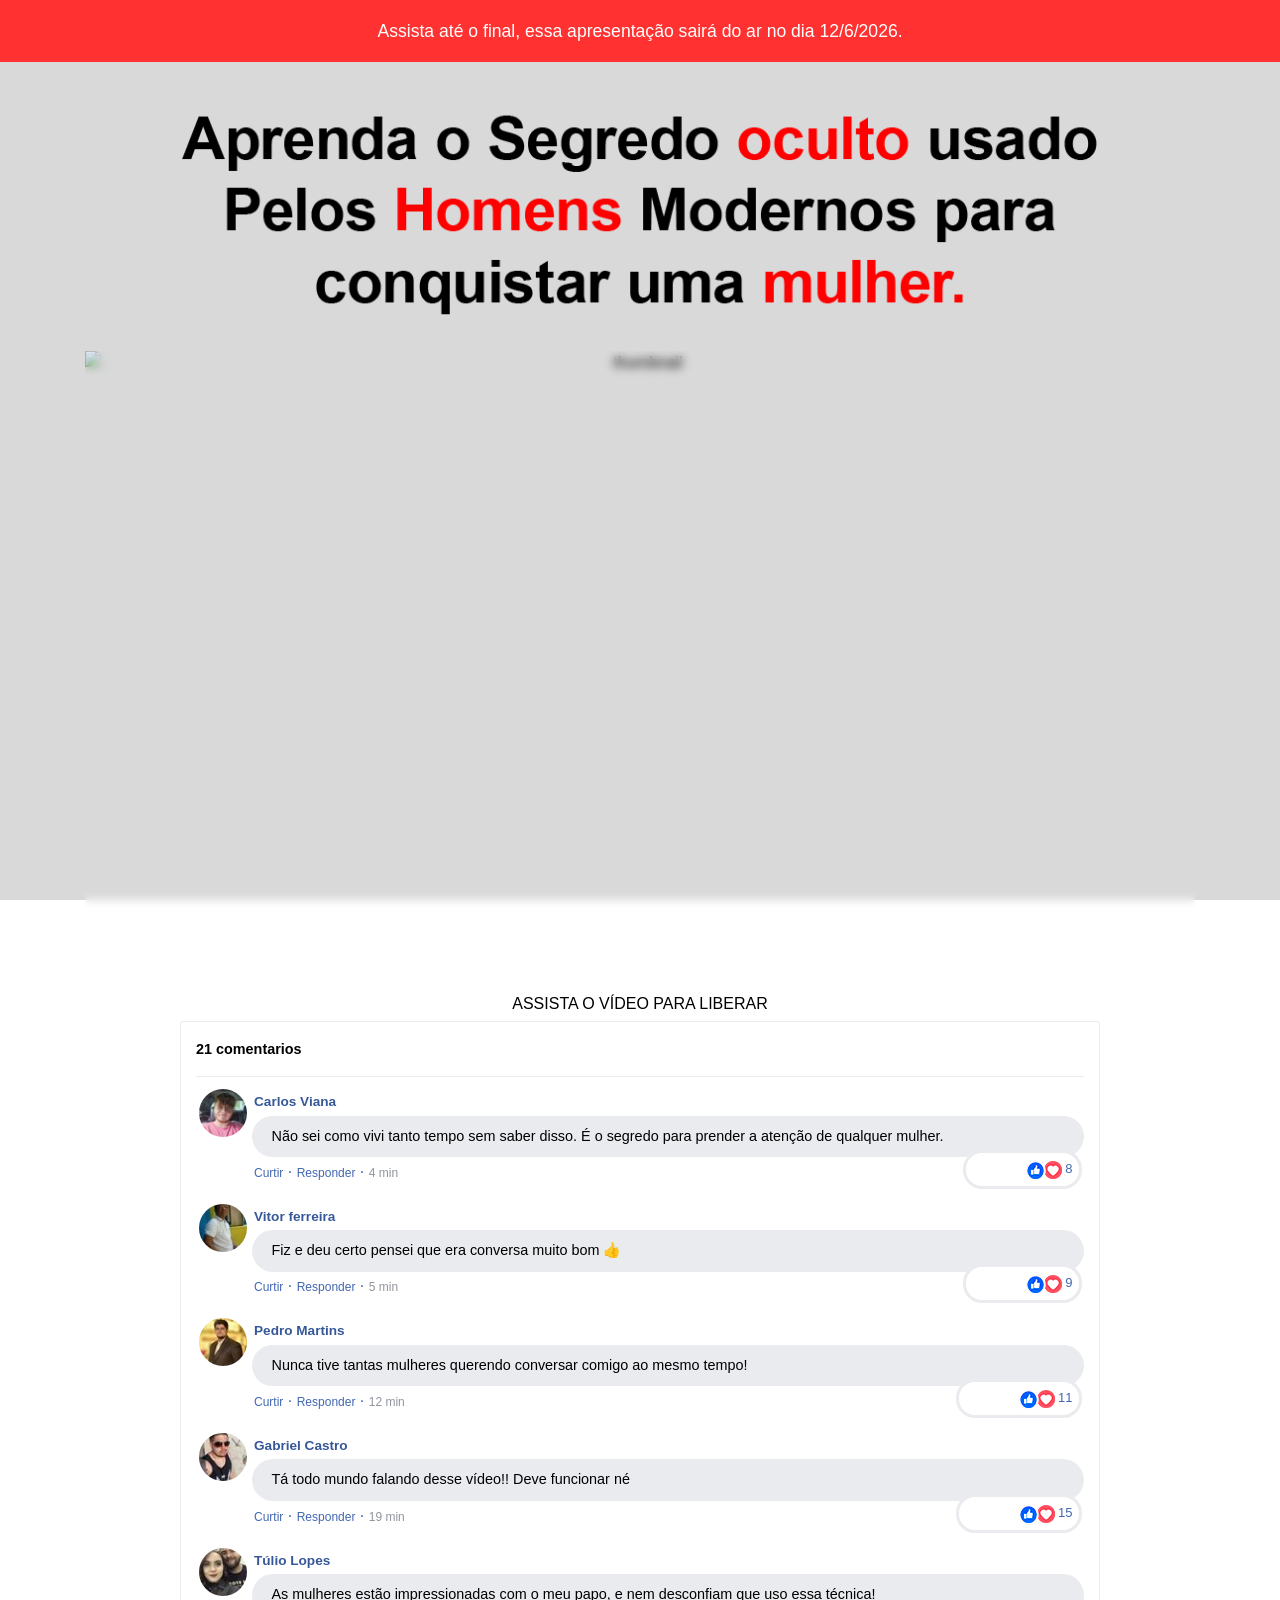
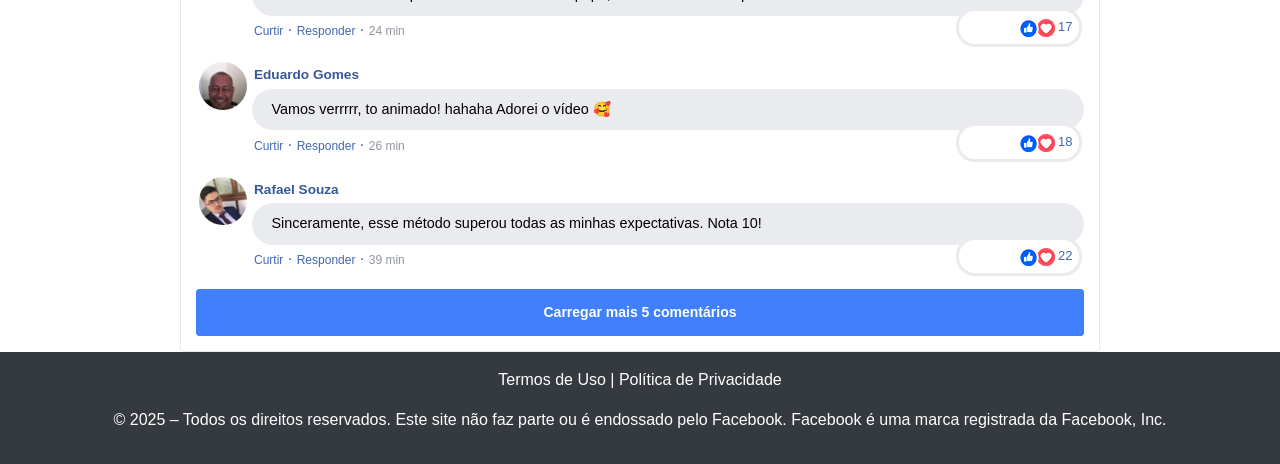
==== commit 57284412: "Update index.html" ====
--- a/gh1/index.html
+++ b/gh1/index.html
@@ -103,7 +103,7 @@
             <p></p>
 
             <!-- IMAGEN DA Headline -->
- <img class="img" src="/gh1/assets/img/22.png" alt="Headline">
+ <img class="img-fluid" src="/gh1/assets/img/22.png" alt="Headline">
 <p></p>
 
 
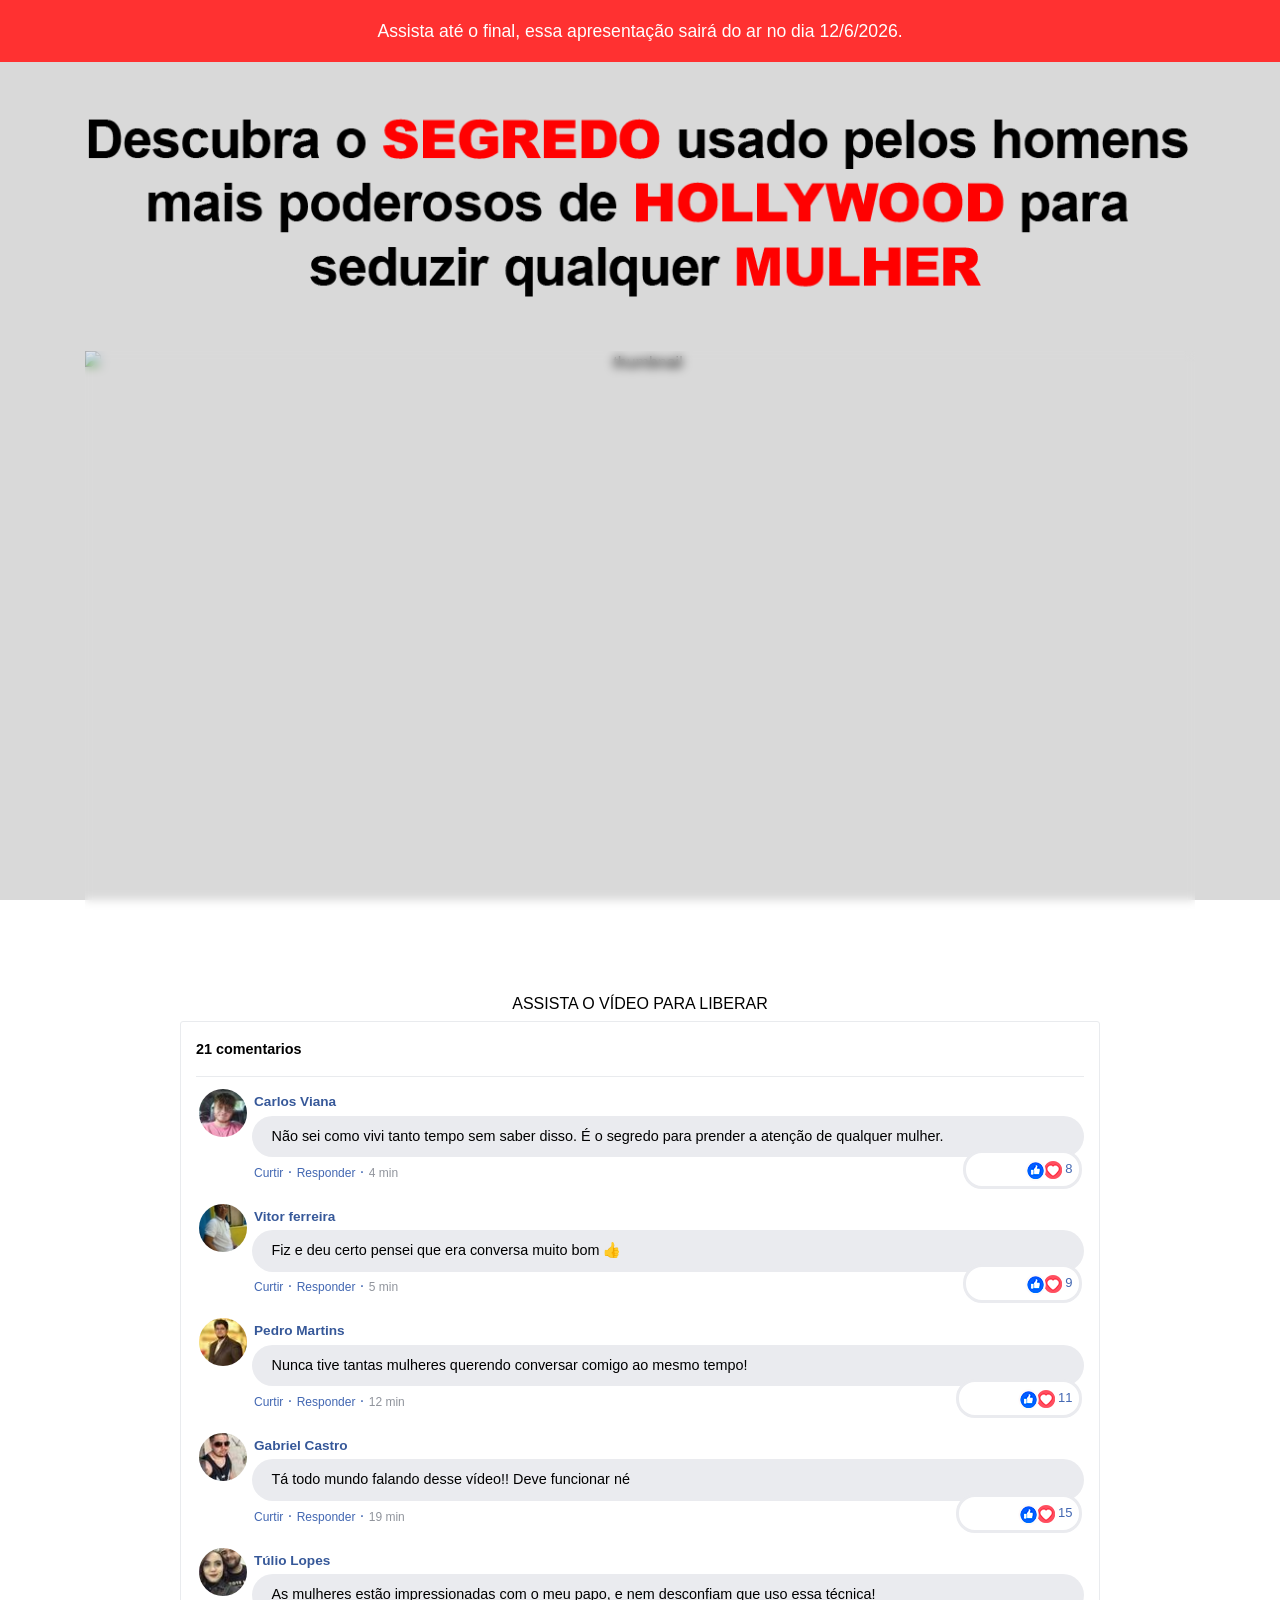
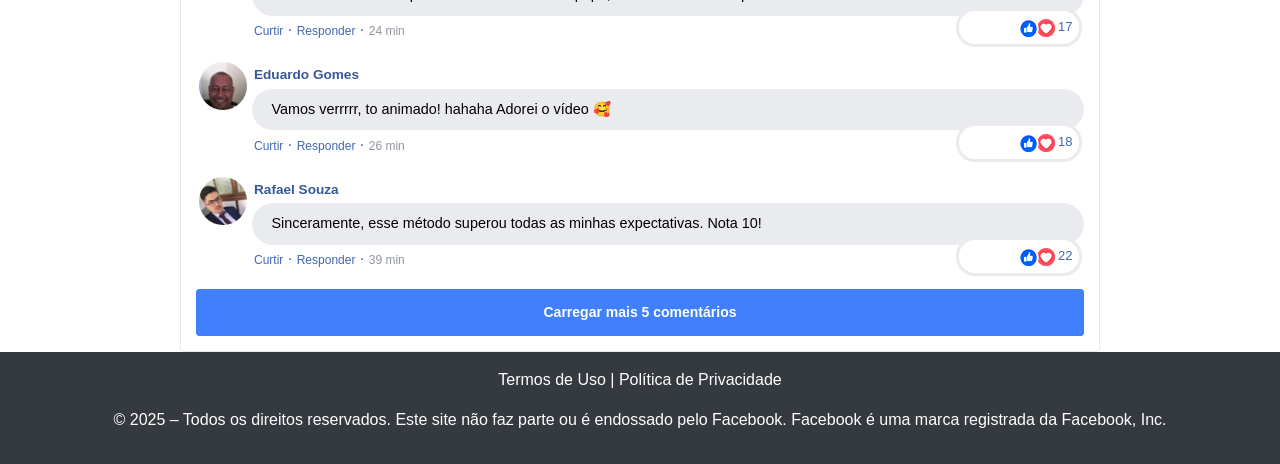
==== commit 4288ac55: "Update index.html" ====
--- a/gh1/index.html
+++ b/gh1/index.html
@@ -103,7 +103,7 @@
             <p></p>
 
             <!-- IMAGEN DA Headline -->
- <img class="img-fluid" src="/gh1/assets/img/22.png" alt="Headline">
+ <img class="img-fluid" src="/gh1/assets/img/133.png" alt="Headline">
 <p></p>
 
 
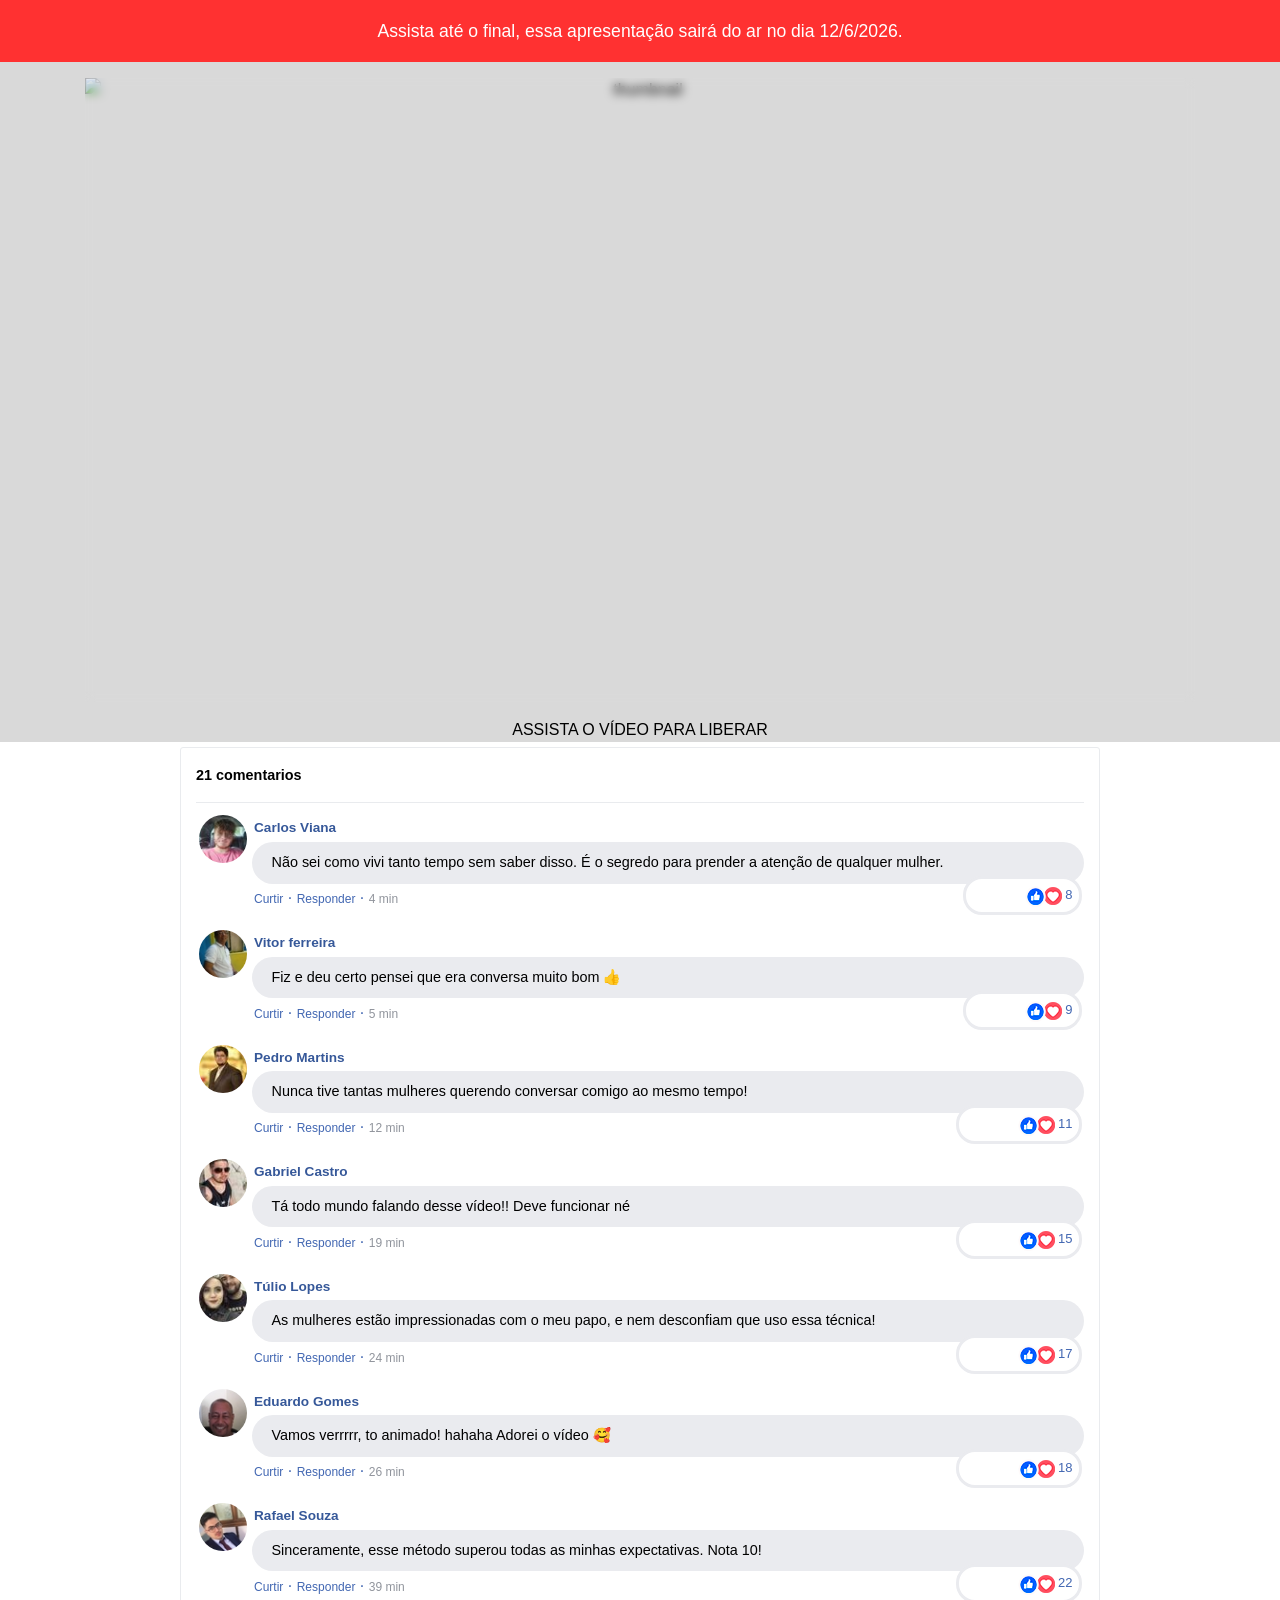
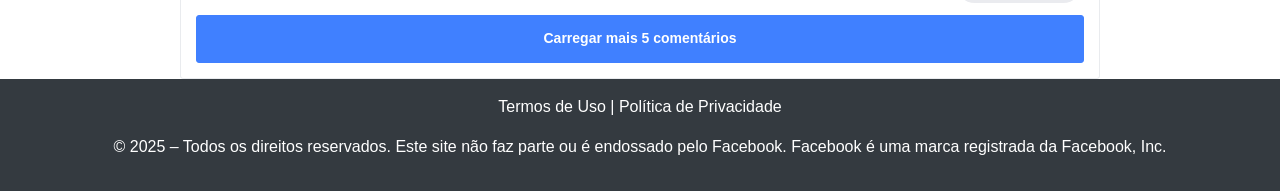
==== commit 21123880: "Update index.html" ====
--- a/gh1/index.html
+++ b/gh1/index.html
@@ -103,7 +103,7 @@
             <p></p>
 
             <!-- IMAGEN DA Headline -->
- <img class="img-fluid" src="/gh1/assets/img/133.png" alt="Headline">
+ <!-- <img class="img-fluid" src="/gh1/assets/img/133.png" alt="Headline">
 <p></p>
 
 
